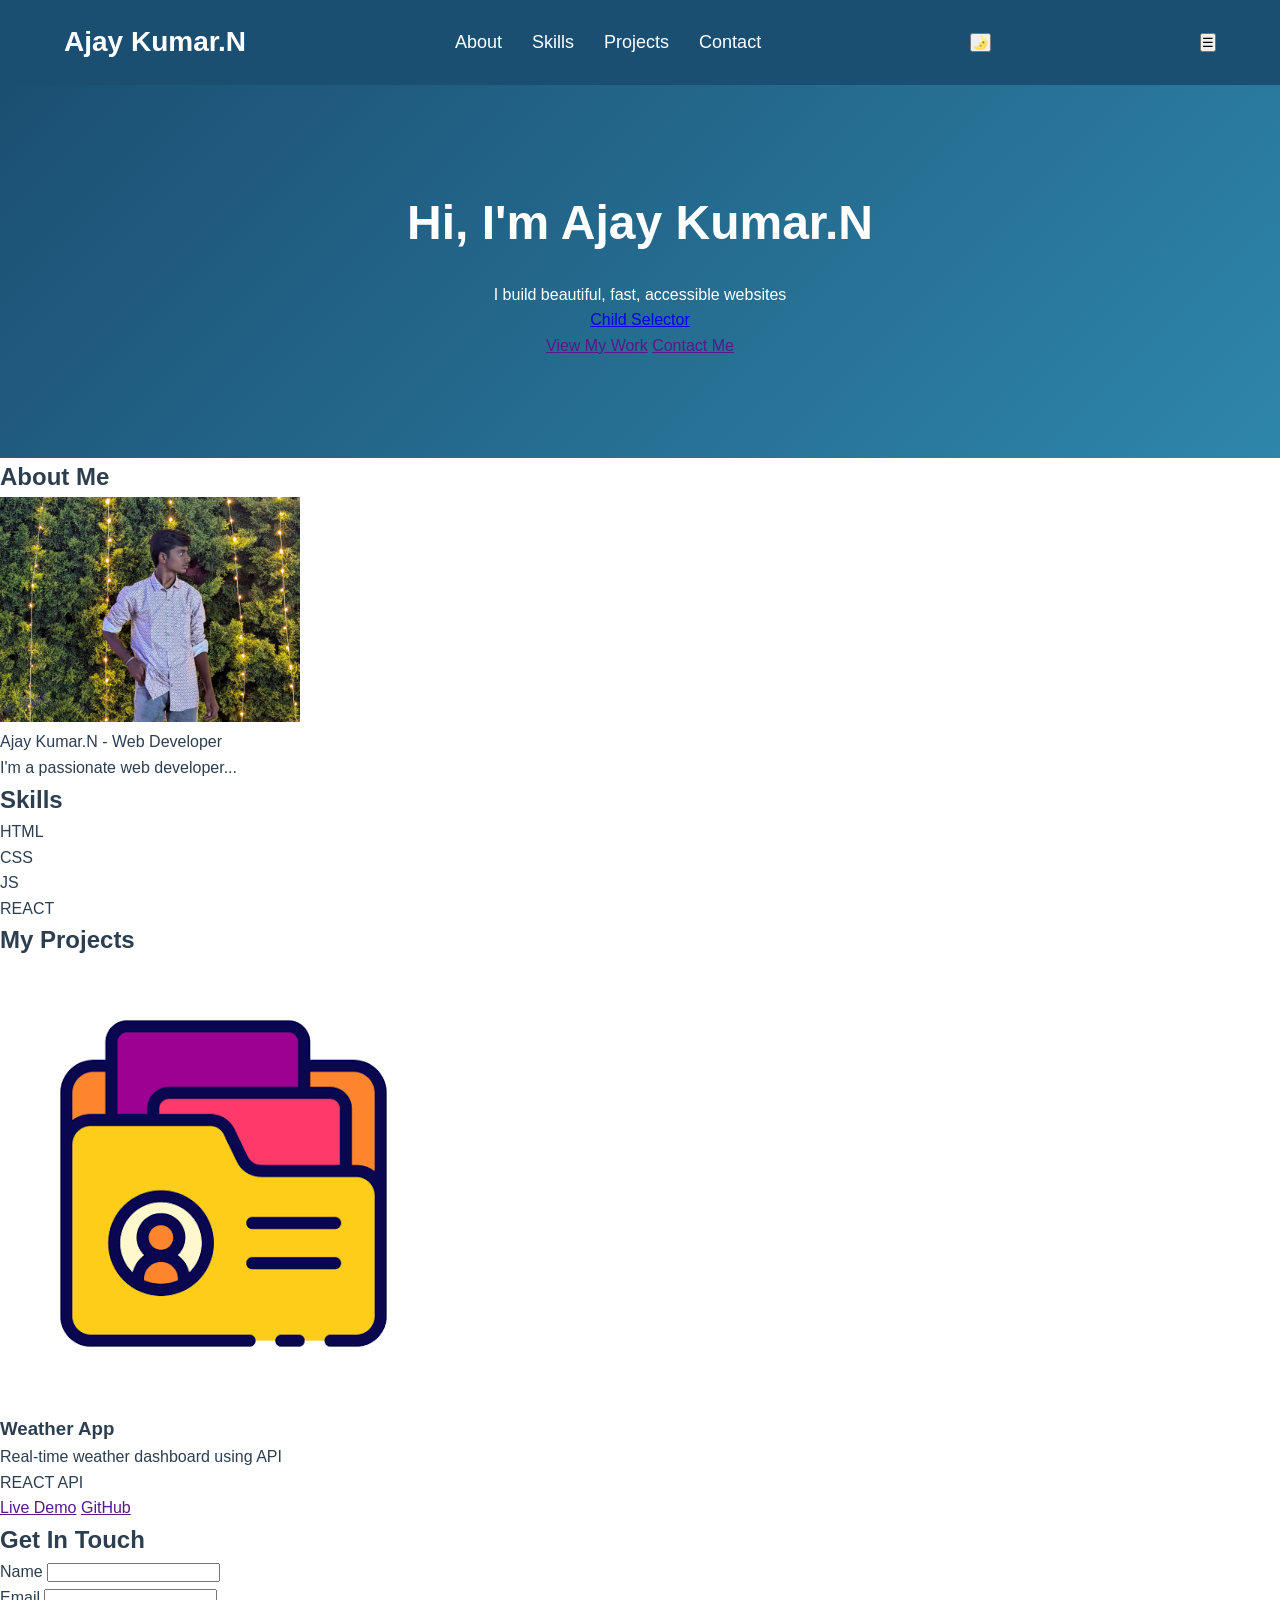
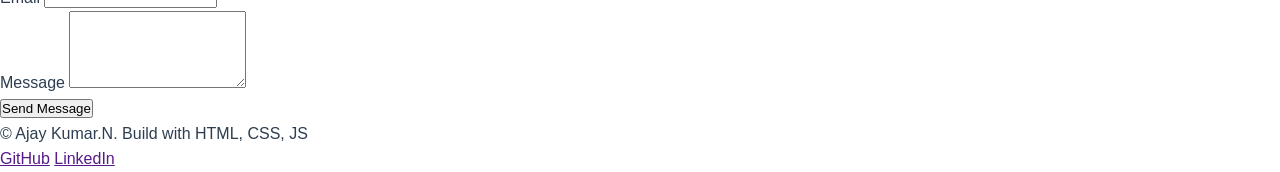
==== advanced.html @ 8cb919f3 "day_5_changes" ====
<!DOCTYPE html>
<html lang="en">
<head>
    <meta charset="UTF-8">
    <meta name="viewport" content="width=device-width, initial-scale=1.0">
    <!-- SEO Meta Tags -->
    <meta name="description" content="Full stack developer specializing in React, Node.js, and modern web technologies. Available for freelance projects and collaborations.">
    <meta name="keywords" content="Ajay Kumar.N, Portfolio, Web Developer, React, Node.js, JavaScript, HTML, CSS, Freelance Developer">
    <meta name="author" content="Ajay Kumar.N">
    <title>My portfolio </title>
    <link rel="icon" type="image/png" href="/photo/favicon.png" alt="Favicon">
    <link rel="stylesheet" href="styles.css">
    <!--open graph meta tags for social media sharing-->
    <meta property="og:title" content="My Portfolio | Ajay Kumar.N">
    <meta property="og:description" content="Full stack developer specializing in React, Node.js, and modern web technologies. Available for freelance projects and collaborations.">
    <meta property="og:image" content="images/profile.jpg">
    <meta property="og:url" content="[your portfolio URL]">
    <!-- Twitter Card Meta Tags -->
    <meta name="twitter:card" content="summary_large_image">
    <meta name="twitter:title" content="My Portfolio | Ajay Kumar.N">
    <meta name="twitter:description" content="Full stack developer specializing in React, Node.js, and modern web technologies. Available for freelance projects and collaborations.">
    <meta name="twitter:image" content="photo/profile.jpg">
</head>
<body>
    <!-- HEADER + NAVIGATION -->
     <header class="site-header">
        <nav class="navbar">
            <div class="logo">Ajay Kumar.N</div>
            <ul class="nav-links">
                <li><a href="">About</a></li>
                <li><a href="">Skills</a></li>
                <li><a href="">Projects</a></li>
                <li><a href="">Contact</a></li>
            </ul>
            <!-- FOR DARK MODE -->
             <button class="theme-toggle" title="Toggle Dark Mode" aria-label="Toggle Dark Mode">🌛</button>
 
             <!-- Mobile Menu -->
              <button class="menu-toggle" aria-label="Toggle Navigation" aria-expanded="false">
               ☰
              </button>
        </nav>
     </header>
 
     <!-- MAIN Content -->
      <main>
        <!-- HERO SECTION -->
         <section class="hero-section" id="hero">
            <h1 >Hi, <span class="highlight">I'm Ajay Kumar.N</span></h1>
            <p class="tagline">I build beautiful, fast, accessible websites</p>
            <a href="#">Child Selector</a>
            <div class="hero-buttons">
                <a href="" class="btn btn-primary">View My Work</a>
                <a href="" class="btn btn-secondary">Contact Me</a>
            </div>
         </section>
 
         <!-- ABOUT SECTION -->
          <section id="about" class="about-section">
            <h2>About Me</h2>
            <div class="about-content">
                <figure class="profile-figure">
                    <img src="/photo/profile.jpeg" alt="profile pic" width="300">
                    <figcaption>Ajay Kumar.N - Web Developer</figcaption>
                </figure>
                <div class="about-text">
                    <p>I'm a passionate web developer... </p>
                </div>
            </div>
           
          </section>
           
          <!-- SKILLS SECTION -->
          <section id="skills" class="skill-section">
            <h2>Skills</h2>
            <div class="skills-grid">
               <div class="skill-item" data-level="90">HTML</div>
               <div class="skill-item" data-level="80">CSS</div>
               <div class="skill-item" data-level="75">JS</div>
               <div class="skill-item" data-level="65">REACT</div>
            </div>
          </section>
 
          <!-- PROJECTS SECTION -->
           <section id="projects" class="projects-section">
            <h2>My Projects</h2>
            <div class="project-grid">
                <article class="project-card" data-category="web">
                    <img src="photo/favicon.png" alt="weather app ss">
                    <h3>Weather App</h3>
                    <p>Real-time weather dashboard using API</p>
                    <div class="project-tags">
                        <span class="tag">REACT</span>
                        <span class="tag">API</span>
                    </div>
                    <a href="" class="btn">Live Demo</a>
                    <a href="" class="btn">GitHub</a>
                </article>
            </div>
 
           </section>
           <!-- CONTACT SECTION -->
            <section id="contact" class="contact-section">
             <h2>Get In Touch</h2>
             <form id="contact-form" action="" method="POST">
                <div class="form-goup">
                    <label for="name">Name</label>
                    <input type="text" id="name" name="name" required>
                </div>
                <div class="form-group">
                    <label for="email">Email</label>
                    <input type="email" name="email" id="email" required>
                </div>
                <div class="form-group">
                    <label for="message">Message</label>
                    <textarea name="message" id="message" rows="5" required></textarea>
                </div>
                <button type="submit">Send Message</button>
             </form>
            </section>
            <!-- FOOTER -->
             <footer class="site-footer">
              <p> &copy; <span class="footer-year"></span> Ajay Kumar.N.
                Build with HTML, CSS, JS</p>
 
                <nav arial-label="Social links">
                    <a href="">GitHub</a>
                    <a href="">LinkedIn</a>
                </nav>
             </footer>
            <!-- JavaScript will go here from Day 8! -->
             <script src="script.js"></script>
      </main>
</body>
</html>
---- styles.css ----
/*styles.css -start styling for the portfolio website*/
/* === RESET & BASE === */
*{
    margin: 0;
    padding: 0;
    box-sizing: border-box;
}

/* CSS Custom Properties (variables) - DRY principle */
:root {
    --primary: #1B4F72;
    --accent: #F18F01;
    --text: #2C3E50;
    --light: #F4F6F8;
    --white: #FFFFFF;
    --font-main: 'Segoe UI', Tahoma, Geneva, Verdana, sans-serif;
}
body {
    font-family: var(--font-main);
    color: var(--text);
    background-color: var(--white);
    line-height: 1.6;
}
/* NAVIGATION */
.navbar {
    display: flex;
    justify-content: space-between;
    align-items: center;
    padding: 20px 5%;
    background-color: var(--primary);
    position: sticky;
    top: 0;
    z-index: 1000;
}
.logo {
    font-size: 28px;
    color: var(--white);
    font-weight: bold;
}
.nav-links {
    list-style: none;
    display: flex;
    gap: 30px;
}
.nav-links a {
    color: var(--white);
    text-decoration: none;
    font-size: 18px;
    transition: color 0.3s;
}
.nav-links a:hover {
    color: var(--accent);
}
/* HERO SECTION */
.hero-section {
    background: linear-gradient(135deg, var(--primary), #2E86AB);
    color: var(--white);
    text-align: center;
    padding: 100px 20px;
}
.hero-section h1 {
    font-size: 48px;
    margin-bottom: 20px;
}
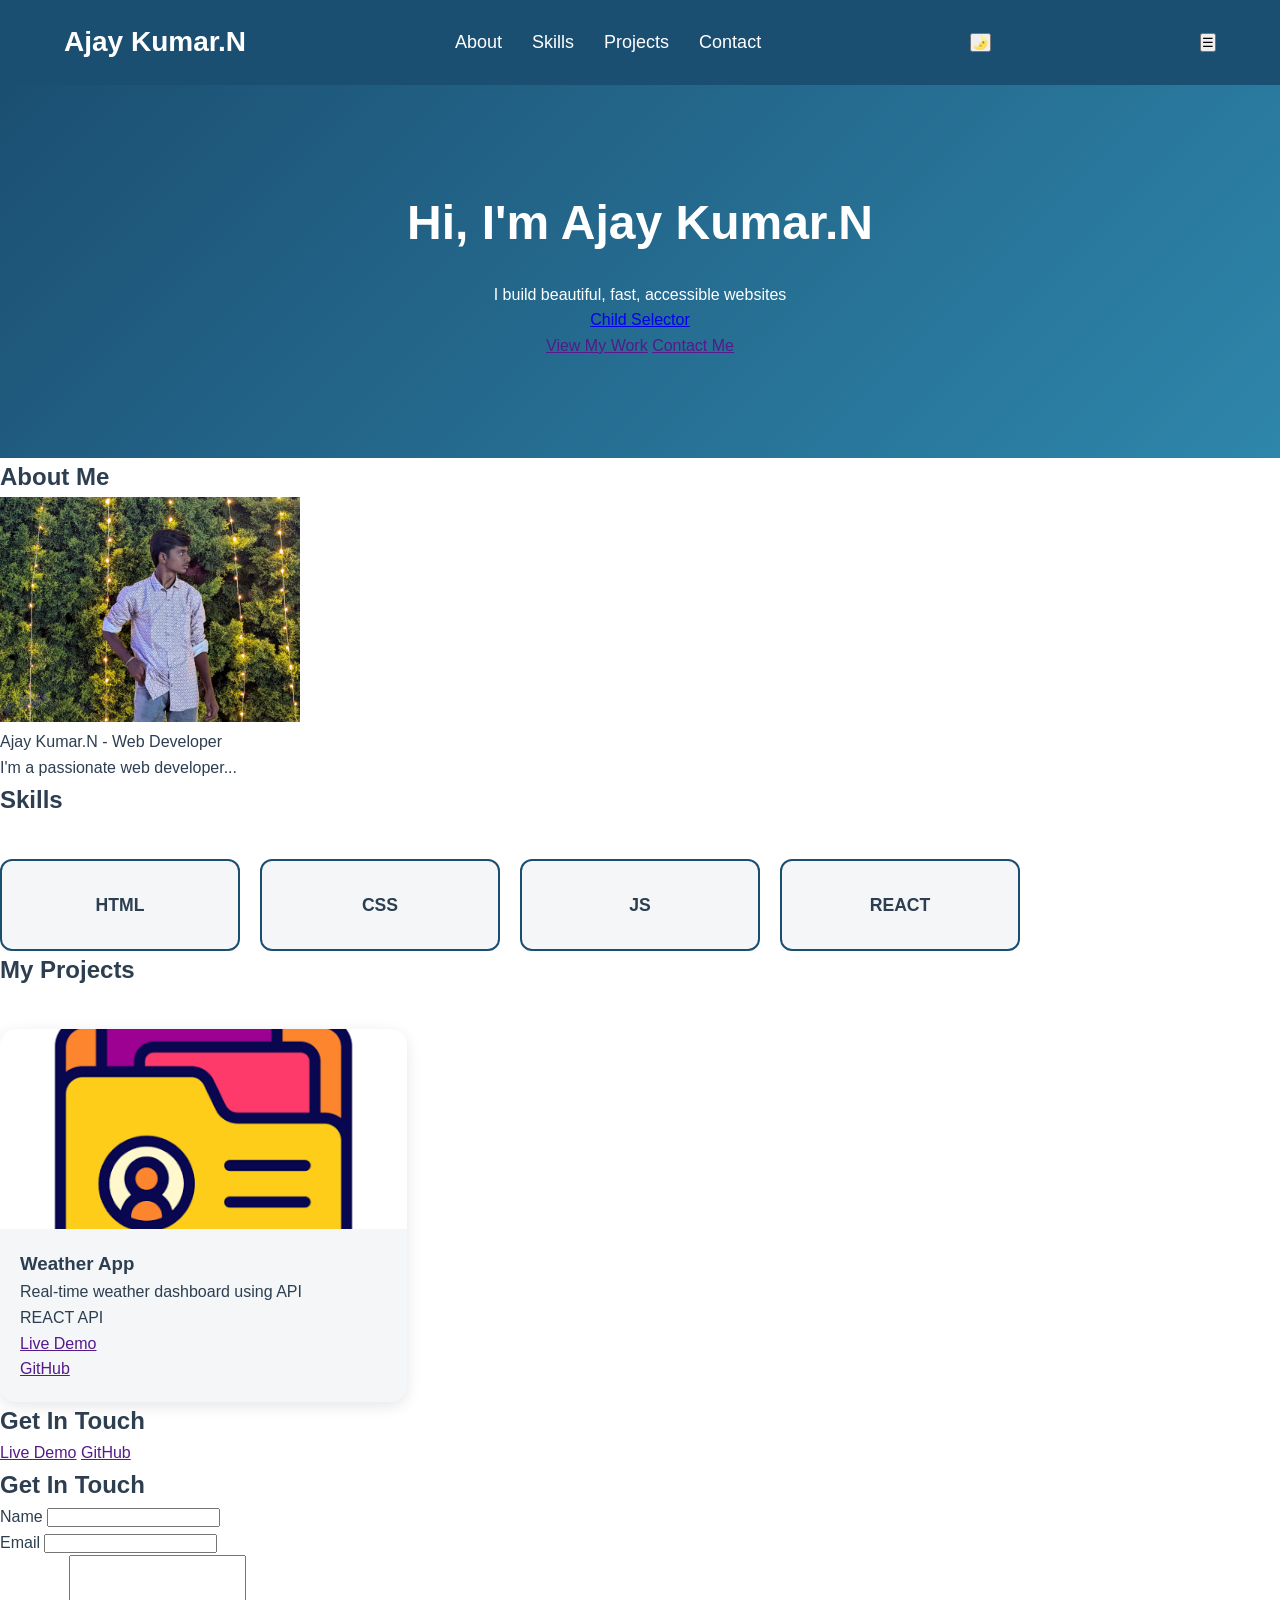
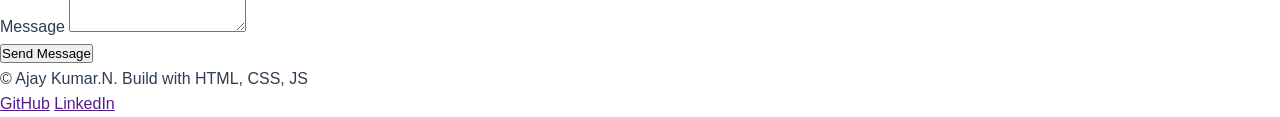
==== commit 60ab9c48: "day_6_CSS_flexbox_and Grid_changes" ====
--- a/advanced.html
+++ b/advanced.html
@@ -84,14 +84,26 @@
           <!-- PROJECTS SECTION -->
            <section id="projects" class="projects-section">
             <h2>My Projects</h2>
-            <div class="project-grid">
+            <div class="projects-grid">
                 <article class="project-card" data-category="web">
                     <img src="photo/favicon.png" alt="weather app ss">
-                    <h3>Weather App</h3>
-                    <p>Real-time weather dashboard using API</p>
-                    <div class="project-tags">
-                        <span class="tag">REACT</span>
-                        <span class="tag">API</span>
+                    <div class="project-card-body">
+                        <h3>Weather App</h3>
+                        <p>Real-time weather dashboard using API</p>
+                        <div class="project-tags">
+                            <span class="tag">REACT</span>
+                            <span class="tag">API</span>
+                        </div>
+                        <a href="" class="btn">Live Demo</a>
+                        <a href="" class="btn">GitHub</a>
+                    </div>
+                </article>
+            </div>
+ 
+           </section>
+           <!-- CONTACT SECTION -->
+            <section id="contact" class="contact-section">
+             <h2>Get In Touch</h2>
                     </div>
                     <a href="" class="btn">Live Demo</a>
                     <a href="" class="btn">GitHub</a>
--- a/styles.css
+++ b/styles.css
@@ -62,3 +62,55 @@
     font-size: 48px;
     margin-bottom: 20px;
 }
+/* SKILLS SECTION */
+.skills-grid{
+    display:grid;
+    grid-template-columns: repeat(auto-fill,minmax(200px,1fr));
+    gap: 20px;
+    margin-top: 40px;
+}
+.skill-item{
+    background: var(--light);
+    border: 2px solid var(--primary);
+    border-radius: 12px;
+    padding: 30px 20px;
+    text-align: center;
+    font-weight: bold;
+    font-size: 1.1rem;
+    transition: transform 0.3s, box-shadow 0.3s;
+}
+.skill-item:hover{
+    transform: translateY(-5px);
+    box-shadow: 0 10px 30px rgba(0,0,0,0.15);
+}
+/* PROJECTS SECTION */
+.projects-grid{
+    display:grid;
+    grid-template-columns: repeat(auto-fill,minmax(300px,1fr));
+    gap: 30px;
+    margin-top: 40px;
+}
+.project-card{
+    background: var(--light);
+    border-radius: 16px;
+    overflow: hidden;
+    box-shadow: 0 4px 15px rgba(0,0,0,0.1);
+    transition: transform 0.3s, box-shadow 0.3s;
+    display: flex;
+    flex-direction: column;
+}
+.project-card:hover{
+    transform: translateY(-8px);
+    box-shadow: 0 15px 40px rgba(0,0,0,0.2);
+}
+.project-card img{
+    width: 100%;
+    height:200px;
+    object-fit: cover;
+}
+.project-card-body{
+  padding: 20px;
+  flex: 1;
+  display: flex;
+  flex-direction: column;
+}
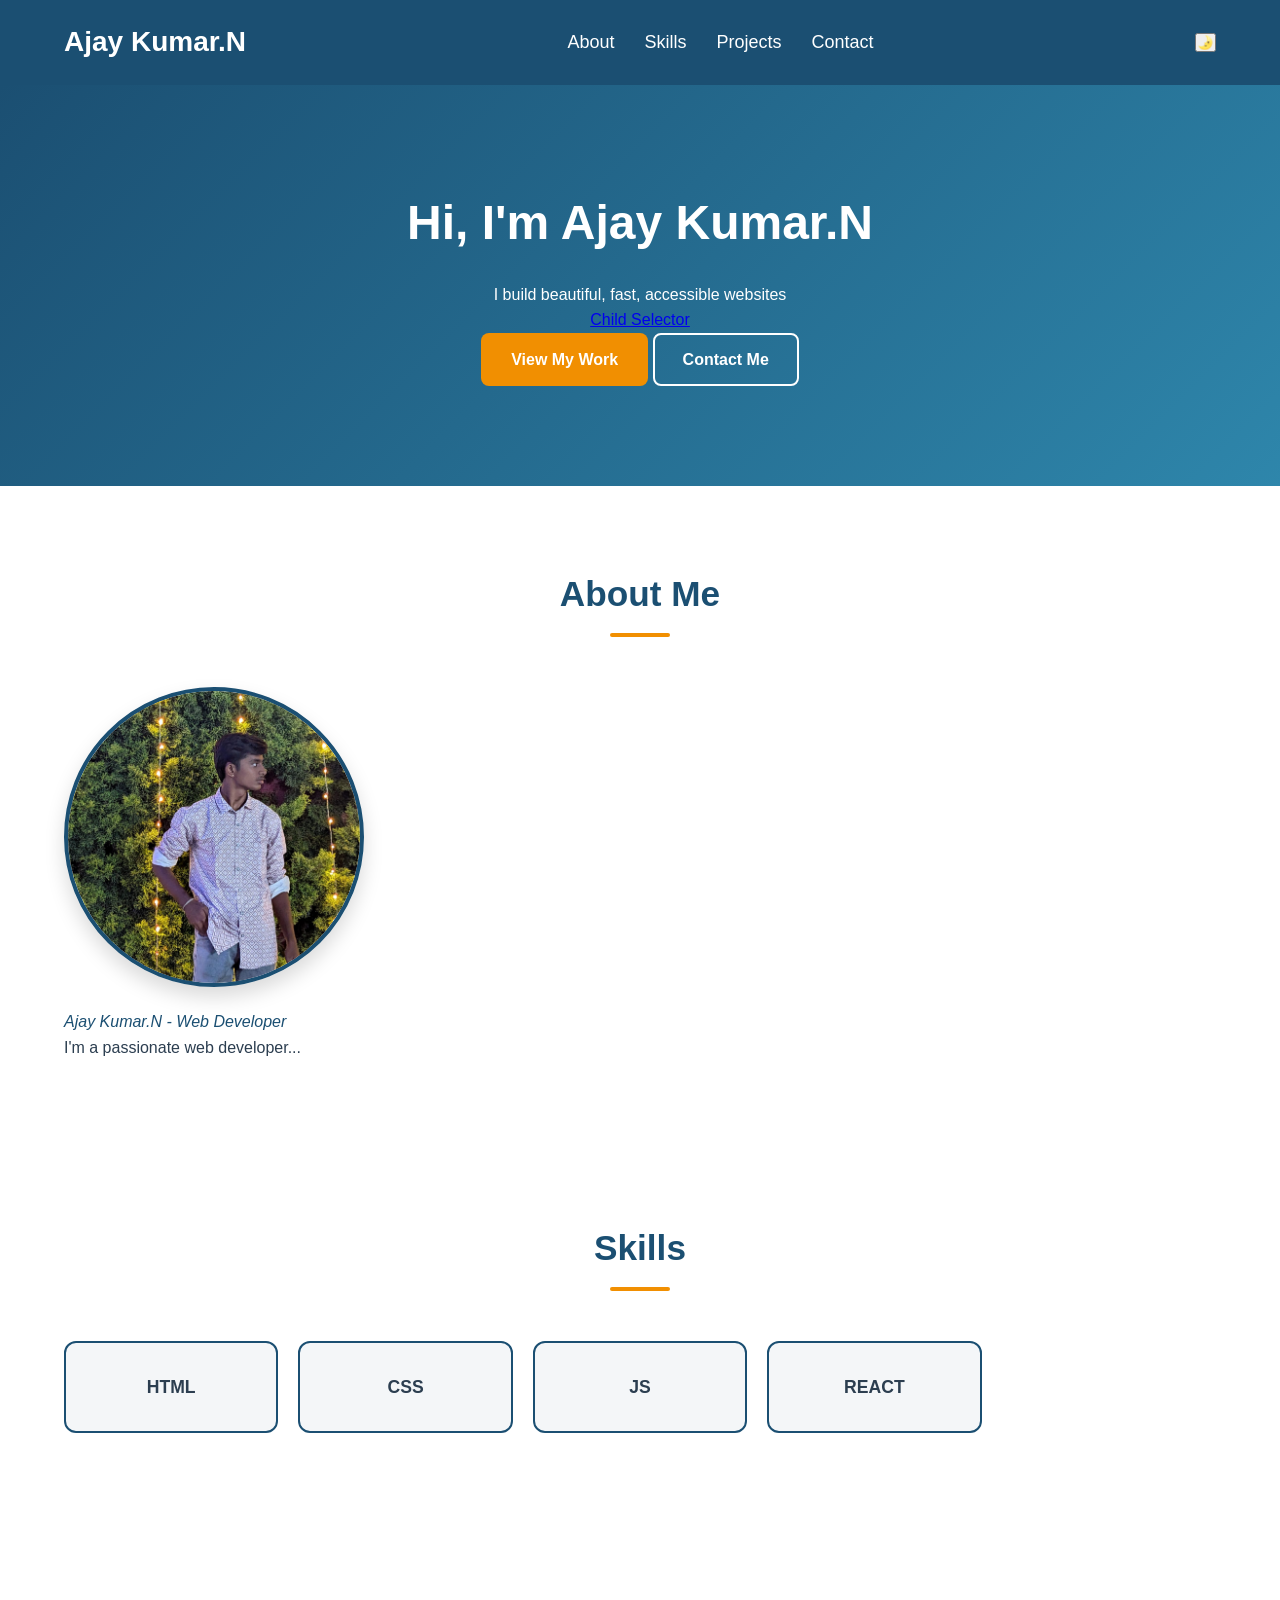
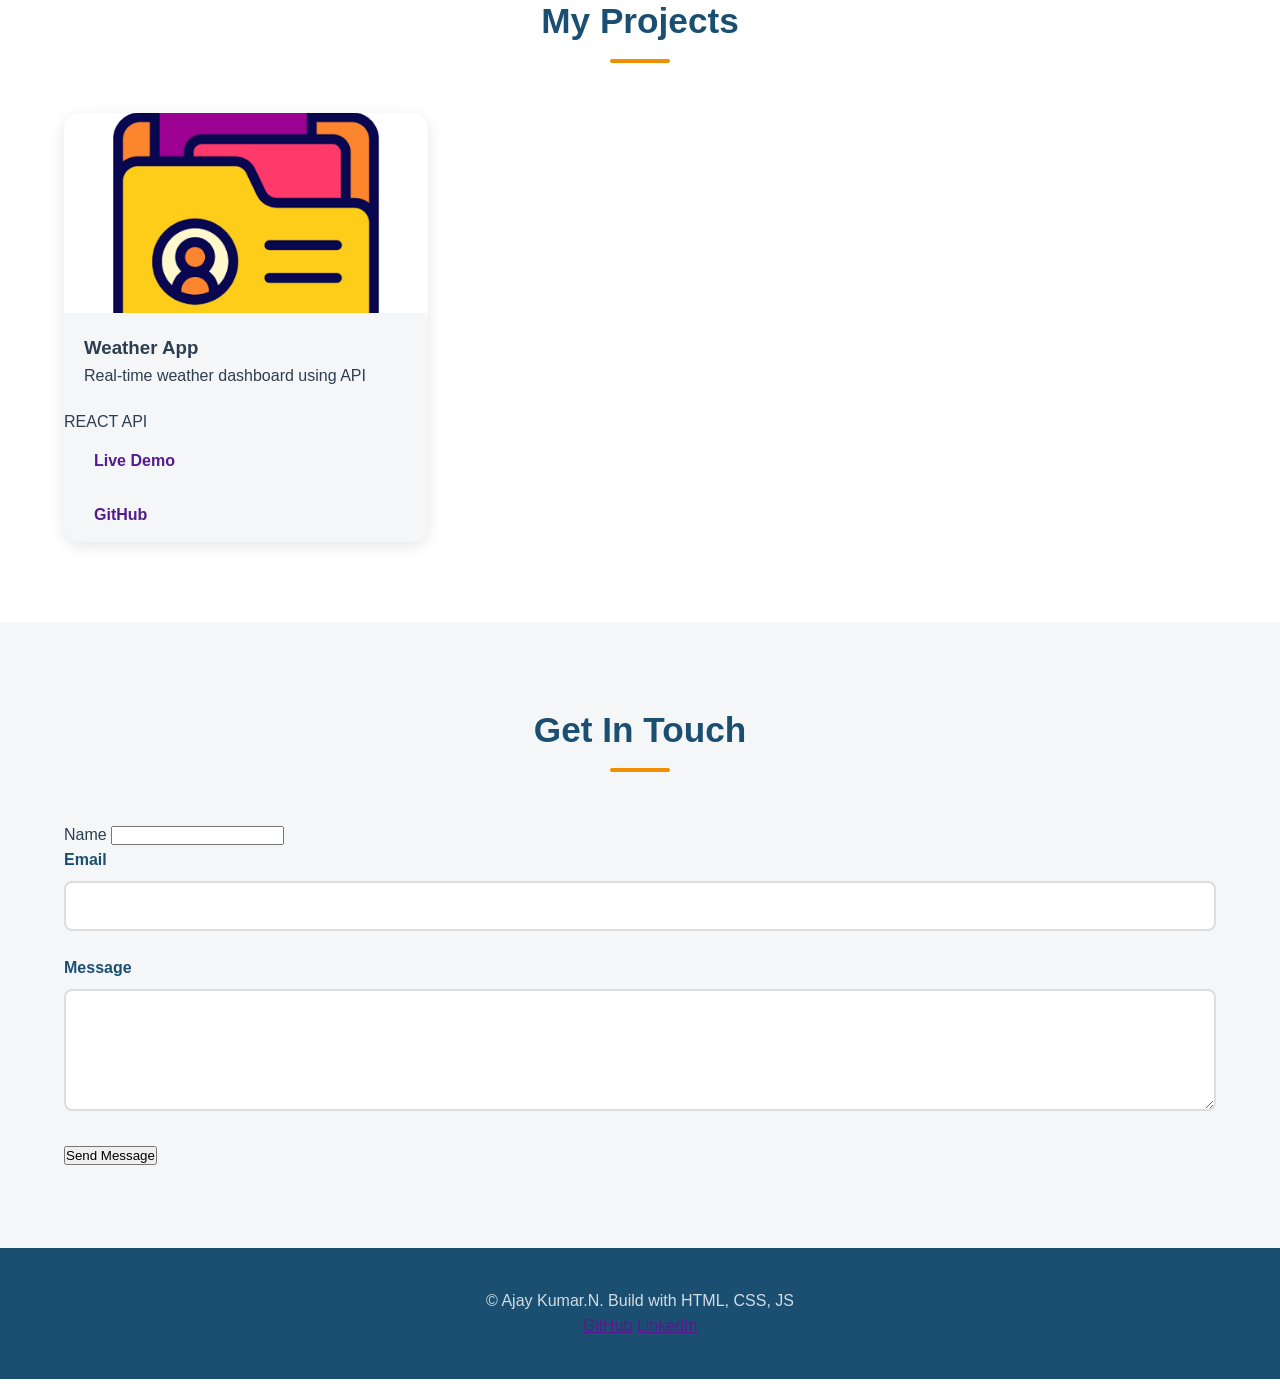
==== commit e1bc7129: "day_7_final_CSS_changes" ====
--- a/advanced.html
+++ b/advanced.html
@@ -56,11 +56,11 @@
          </section>
  
          <!-- ABOUT SECTION -->
-          <section id="about" class="about-section">
+          <section id="about">
             <h2>About Me</h2>
             <div class="about-content">
                 <figure class="profile-figure">
-                    <img src="/photo/profile.jpeg" alt="profile pic" width="300">
+                    <img src="/photo/profile.jpeg" alt="profile pic" width="300" >
                     <figcaption>Ajay Kumar.N - Web Developer</figcaption>
                 </figure>
                 <div class="about-text">
@@ -90,27 +90,16 @@
                     <div class="project-card-body">
                         <h3>Weather App</h3>
                         <p>Real-time weather dashboard using API</p>
-                        <div class="project-tags">
-                            <span class="tag">REACT</span>
-                            <span class="tag">API</span>
-                        </div>
-                        <a href="" class="btn">Live Demo</a>
-                        <a href="" class="btn">GitHub</a>
-                    </div>
-                </article>
-            </div>
- 
-           </section>
-           <!-- CONTACT SECTION -->
-            <section id="contact" class="contact-section">
-             <h2>Get In Touch</h2>
-                    </div>
+                    </div>  
+                    <div class="project-tags">
+                        <span class="tag">REACT</span>
+                        <span class="tag">API</span>
+                     </div>
                     <a href="" class="btn">Live Demo</a>
                     <a href="" class="btn">GitHub</a>
                 </article>
             </div>
- 
-           </section>
+            </section>
            <!-- CONTACT SECTION -->
             <section id="contact" class="contact-section">
              <h2>Get In Touch</h2>
--- a/styles.css
+++ b/styles.css
@@ -113,4 +113,186 @@
   flex: 1;
   display: flex;
   flex-direction: column;
+}
+.btn{
+    display: inline-block;
+    padding: 12px 28px;
+    border-radius: 8px;
+    text-decoration: none;
+    font-weight: 600;
+    font-size: 1rem;
+    cursor: pointer;
+    border: 2px solid transparent;
+    transition: all 0.3s ease;
+}
+.btn-primary{
+    background: var(--accent);
+    color: var(--white);
+}
+.btn-primary:hover{
+    background: transparent;
+    color: var(--accent);
+    border-color: var(--accent);
+}
+.btn-secondary{
+    background: transparent;
+    color: var(--white);
+    border-color: var(--white);
+}
+.btn-secondary:hover{
+    background: var(--white);
+    color: var(--primary);
+}
+/* === ABOUT SECTION === */
+.about-content{
+    /*display: flex;*/
+    align-items: center;
+    justify-content: space-around;
+    gap: 50px;
+    max-width: 1000px;
+    /*margin: 0px auto;*/
+}
+/*.profile-figure{
+    flex: 1;
+    text-align: center;
+}*/
+/* Make the profile image circular */
+.profile-figure img{
+    width: 100%;
+    max-width: 300px;
+    aspect-ratio: 1/1;
+    object-fit: cover;
+    border-radius: 50%;
+    border: 4px solid var(--primary);
+    box-shadow: 0 10px 20px rgba(0,0,0,0.15);
+    transition: transform 0.3s, ease;
+}
+.profile-figure img:hover{
+    transform: scale(1.05);
+}
+.profile-figure figcaption{
+    margin-top: 15px;
+    font-weight: 500;
+    font-style: italic;
+    color: var(--primary);
+}
+about-text{
+    flex: 2;
+    font-size: 1.1rem;
+    line-height: 1.8;
+}
+
+/* === SECTION STYLING === */
+section{
+    padding: 80px 5%;
+}
+section h2{
+    text-align: center;
+    font-size: 2.2rem;
+    margin-bottom: 50px;
+    color: var(--primary);
+}
+section h2::after{
+    content: '';
+    display: block;
+    width: 60px;
+    height: 4px;
+    background: var(--accent);
+    margin: 10px auto 0;
+    border-radius: 2px;
+}
+
+/* === ANIMATIONS === */
+@keyframes fadeInup {
+    from { opacity: 0; transform: translateY(30px); }
+    to { opacity: 1; transform: translateY(0); }
+}
+.hero-section h1{
+    animation: fadeInup 0.8s ease 0.2s both;
+}
+.tagline{
+    animation: fadeInup 0.8s ease 0.4s both;
+}
+.hero-buttons{
+    animation: fadeInup 0.8s ease 0.6s both;
+}
+
+/* === CONTACT SECTION === */
+.contact-section{
+    background: var(--light);
+}
+
+.form-group{
+    margin-bottom: 24px;
+}
+
+.form-group label{
+    display: block;
+    margin-bottom: 8px;
+    font-weight: 600;
+    color: var(--primary);
+}
+
+.form-group input,
+.form-group textarea,.form-select{
+    width: 100%;
+    padding: 14px 16px;
+    border-radius: 8px;
+    border: 2px solid #DDD;
+    font-size: 1rem;
+    transition: border-color 0.3s;
+}
+.form-group input:focus,
+.form-group textarea:focus,.form-select:focus{
+    border-color: var(--primary);
+    outline: none;
+    box-shadow: 0 0 0 3px rgba(27,79,114,0.2);
+}
+
+/* === FOOTER === */
+.site-footer{
+    background: var(--primary);
+    color: rgba(255,255,255,0.8);
+    text-align: center;
+    padding: 40px 5%;
+}
+
+/* === RESPONSIVE DESIGN === */
+@media (max-width: 768px){
+    .nav-links{ display: none; }
+    .menu-toggle { display: block; }
+    .hero-section h1{ font-size: 2rem; }
+    .projects-grid{ grid-template-columns: 1fr; }
+}
+
+/* CSS ADDED FOR MENU TOGGLE */
+/* === MOBILE NAVIGATION === */
+.menu-toggle {
+    display: none;
+    background: none;
+    border: none;
+    font-size: 30px;
+    color: #fff;
+    cursor: pointer;
+}
+@media (max-width:768px){
+    .menu-toggle{
+        display:block;
+    }
+    .nav-links{
+        display:none;
+        position:absolute;
+        top:70px;
+        left:0;
+        width:100%;
+        background:#1B4F72;
+        flex-direction:column;
+        text-align:center;
+        padding:20px 0;
+        gap:20px;
+    }
+.nav-links.open{
+        display:flex;
+ 
+    }
 }
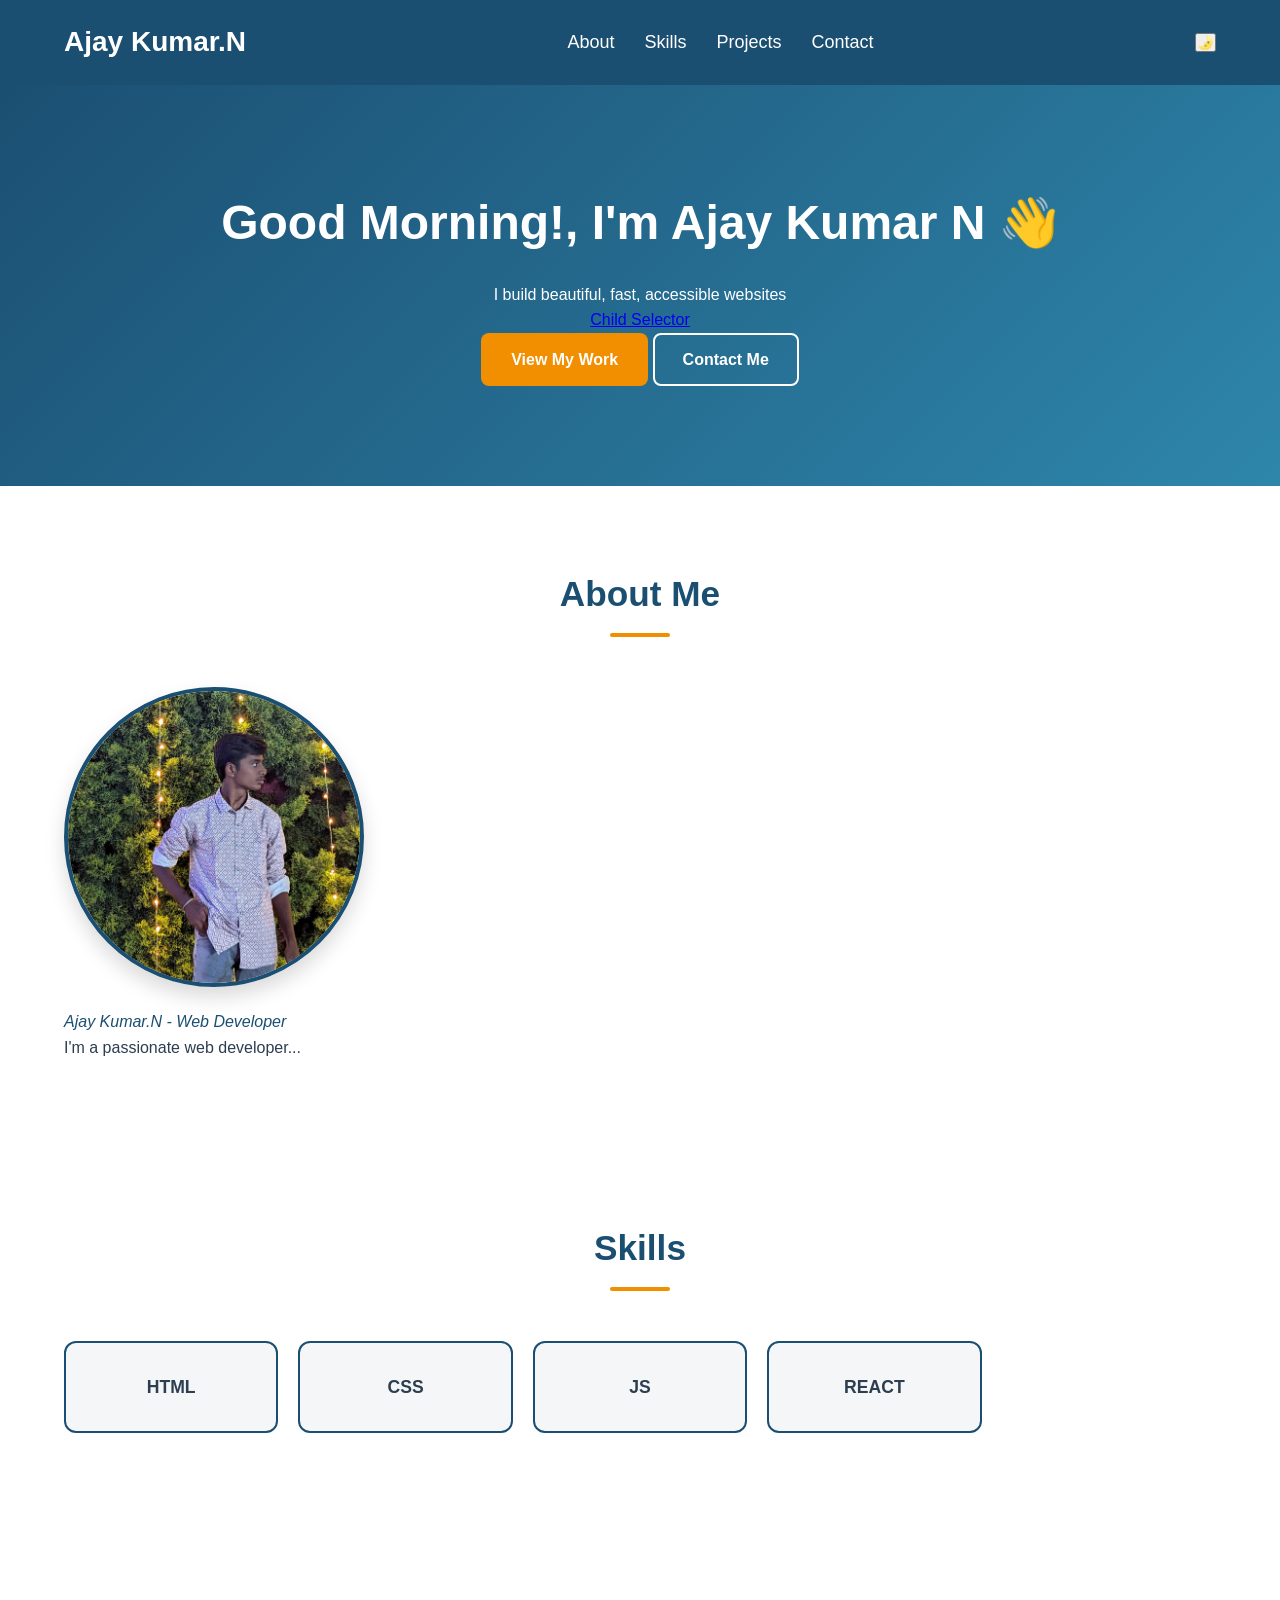
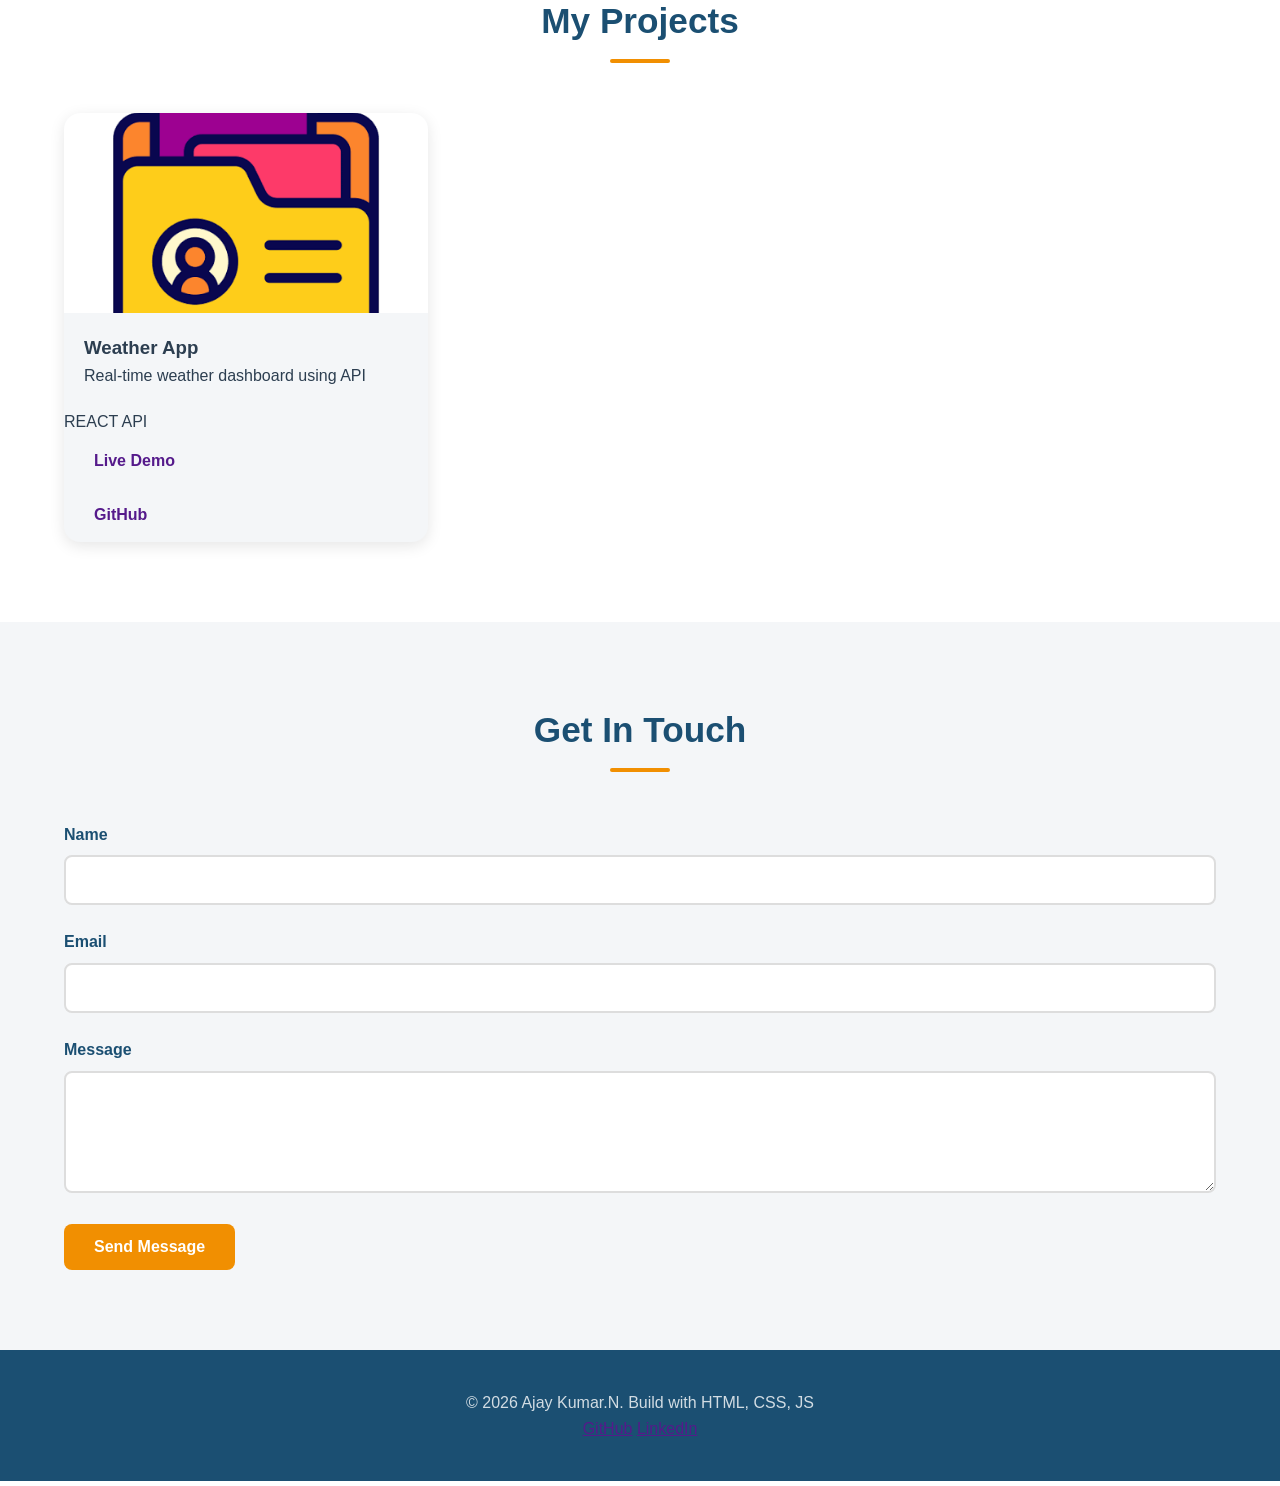
==== commit b35e4348: "Day_8_changes_Java_script" ====
--- a/advanced.html
+++ b/advanced.html
@@ -104,7 +104,7 @@
             <section id="contact" class="contact-section">
              <h2>Get In Touch</h2>
              <form id="contact-form" action="" method="POST">
-                <div class="form-goup">
+                <div class="form-group">
                     <label for="name">Name</label>
                     <input type="text" id="name" name="name" required>
                 </div>
@@ -116,21 +116,21 @@
                     <label for="message">Message</label>
                     <textarea name="message" id="message" rows="5" required></textarea>
                 </div>
-                <button type="submit">Send Message</button>
+                <button type="submit" class="btn btn-primary">Send Message</button>
              </form>
             </section>
             <!-- FOOTER -->
              <footer class="site-footer">
-              <p> &copy; <span class="footer-year"></span> Ajay Kumar.N.
+              <p> &copy; <span class="footer-year">2024</span> Ajay Kumar.N.
                 Build with HTML, CSS, JS</p>
  
-                <nav arial-label="Social links">
+                <nav aria-label="Social links">
                     <a href="">GitHub</a>
                     <a href="">LinkedIn</a>
                 </nav>
              </footer>
             <!-- JavaScript will go here from Day 8! -->
-             <script src="script.js"></script>
+            <script src="script.js"></script>
       </main>
 </body>
 </html>
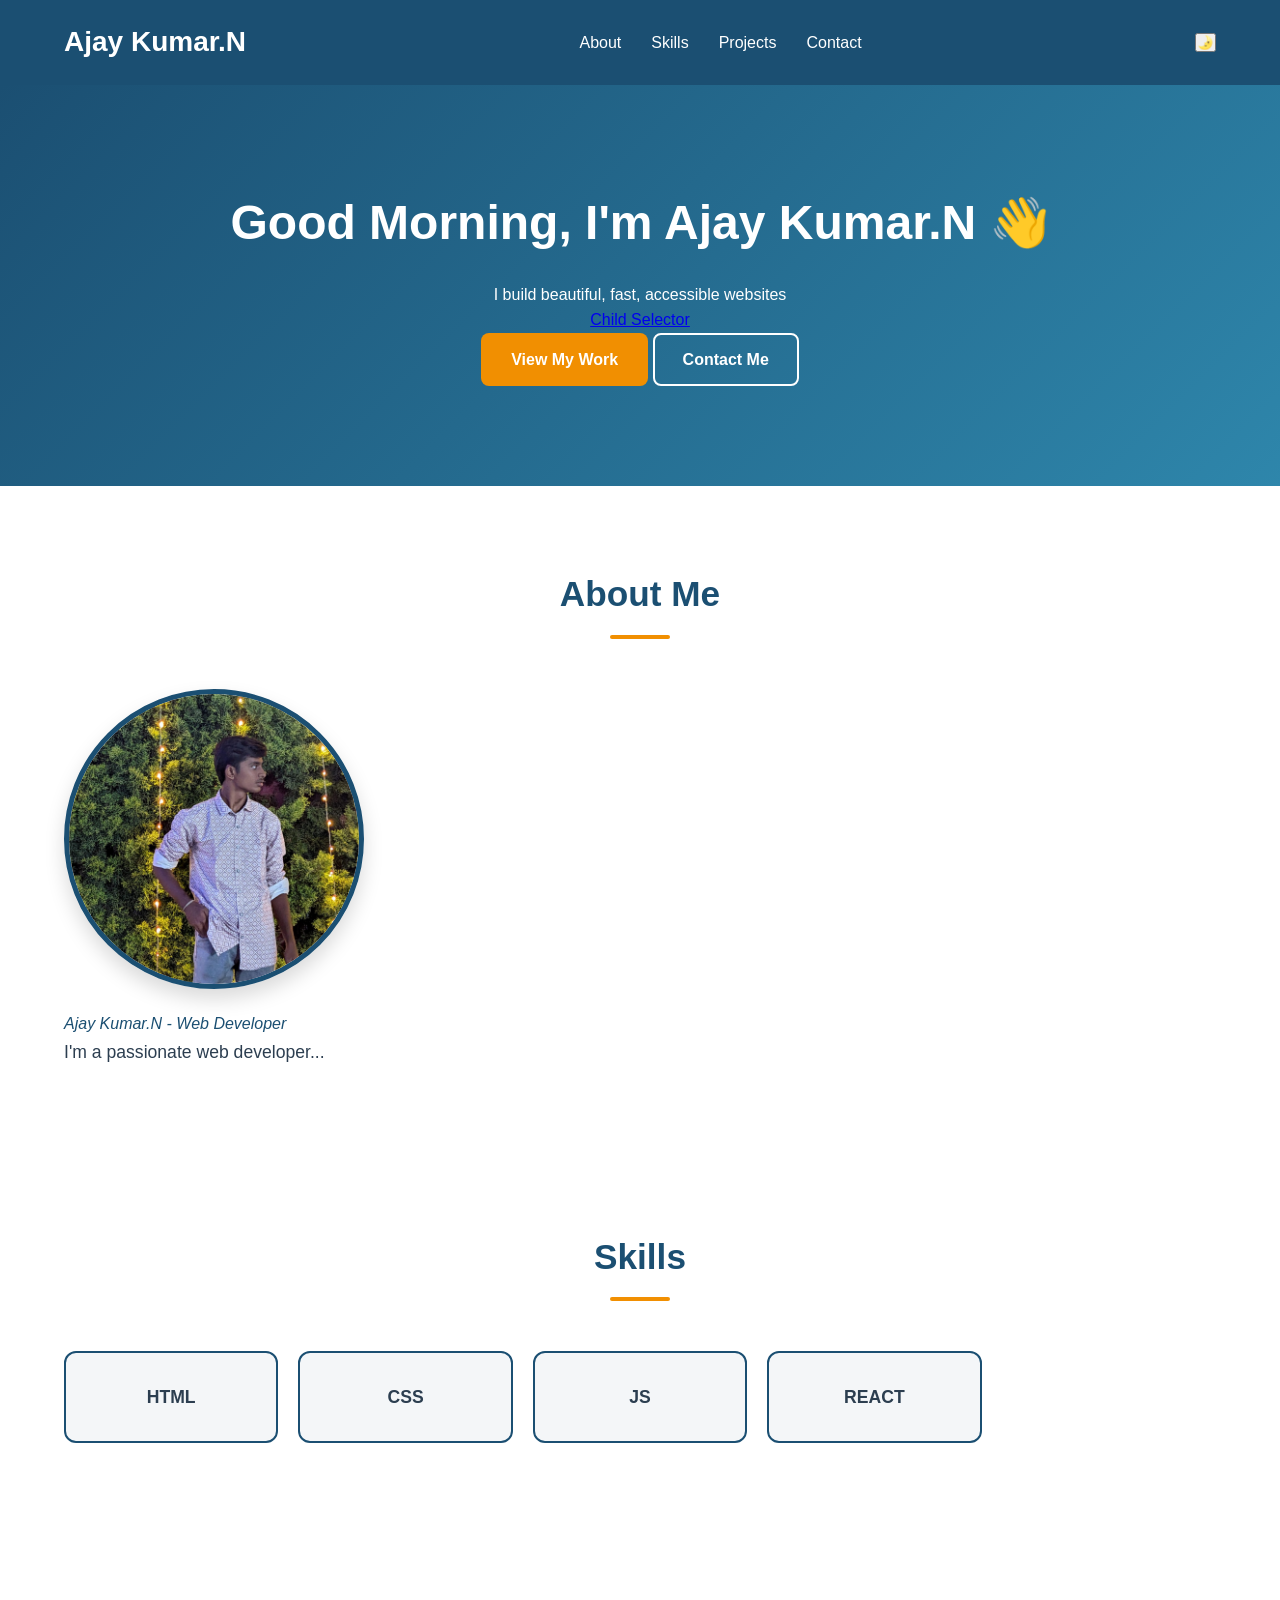
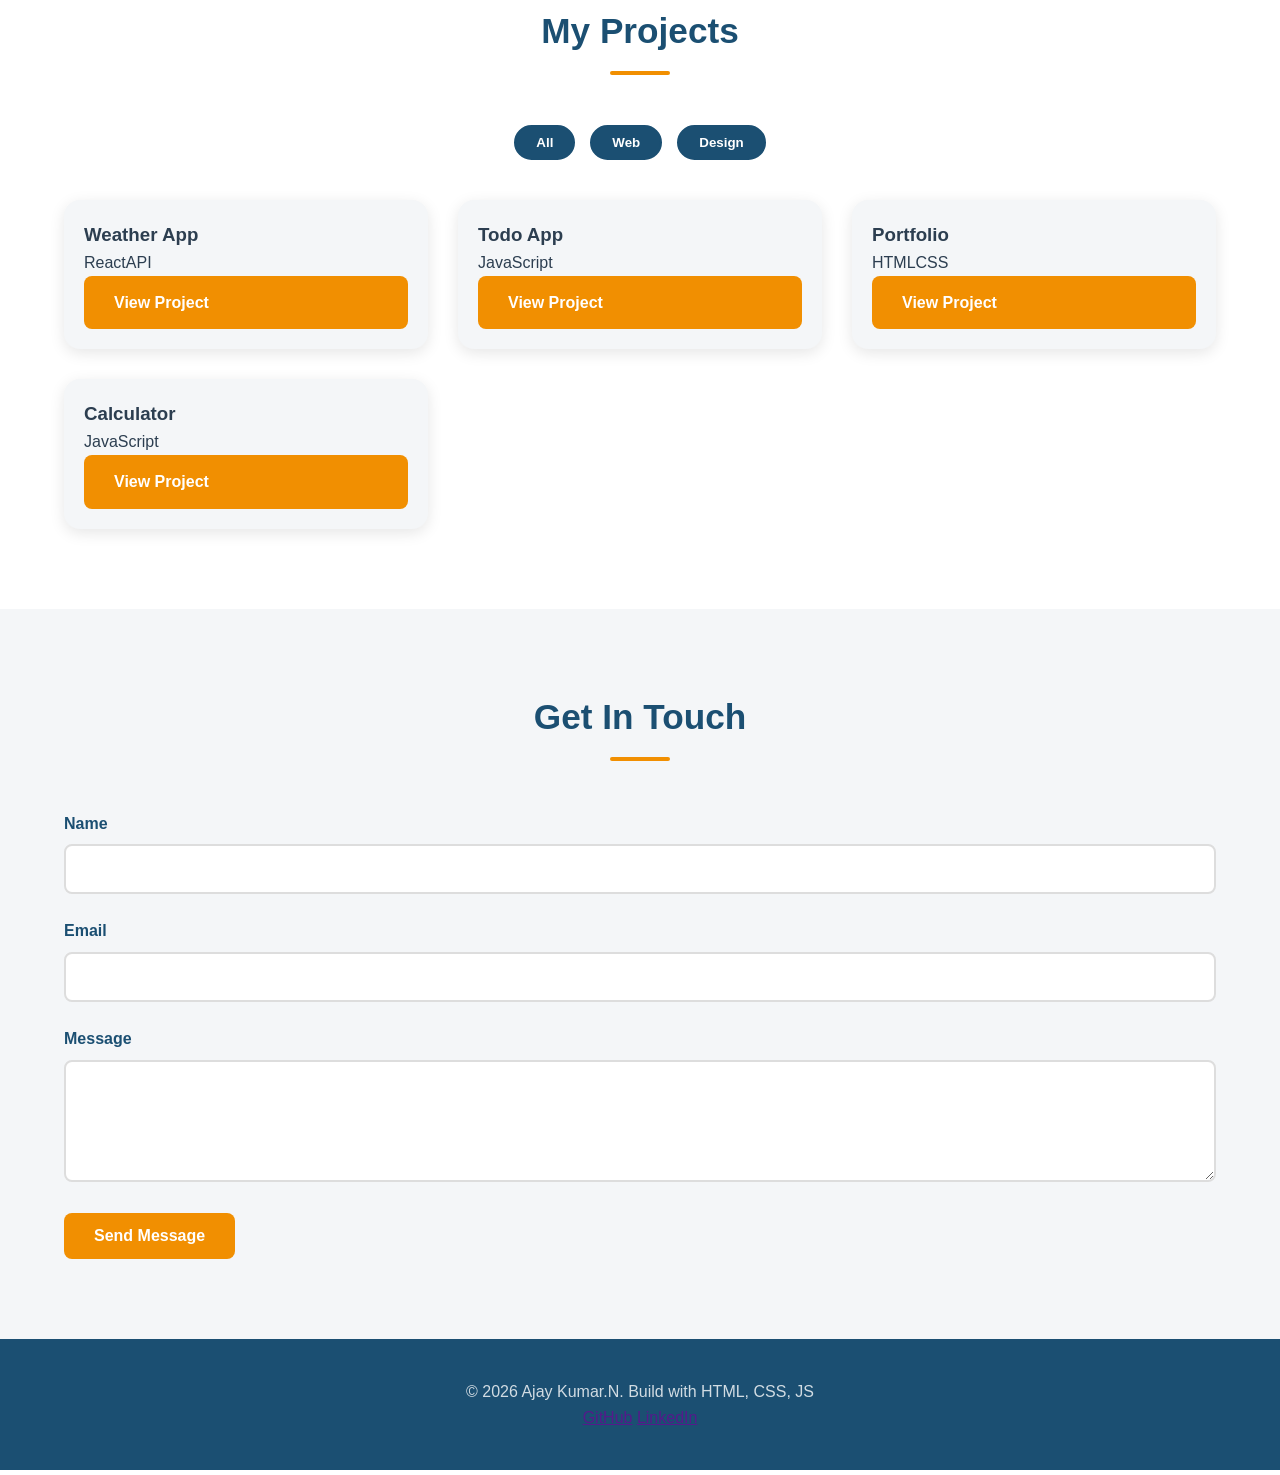
==== commit 4f746ae4: "day_10_changes" ====
--- a/advanced.html
+++ b/advanced.html
@@ -27,10 +27,10 @@
         <nav class="navbar">
             <div class="logo">Ajay Kumar.N</div>
             <ul class="nav-links">
-                <li><a href="">About</a></li>
-                <li><a href="">Skills</a></li>
-                <li><a href="">Projects</a></li>
-                <li><a href="">Contact</a></li>
+                <li><a href="#about">About</a></li>
+                <li><a href="#skills">Skills</a></li>
+                <li><a href="#projects">Projects</a></li>
+                <li><a href="#contact">Contact</a></li>
             </ul>
             <!-- FOR DARK MODE -->
              <button class="theme-toggle" title="Toggle Dark Mode" aria-label="Toggle Dark Mode">🌛</button>
@@ -84,6 +84,12 @@
           <!-- PROJECTS SECTION -->
            <section id="projects" class="projects-section">
             <h2>My Projects</h2>
+            <div class= "project-filters">
+                <!--The data-filter attribute is what our JS will read-->
+                <button class="filter-btn active" data-filter="all">All</button>
+                <button class="filter-btn active" data-filter="web">Web</button>
+                <button class="filter-btn active" data-filter="design">Design</button>
+            </div>
             <div class="projects-grid">
                 <article class="project-card" data-category="web">
                     <img src="photo/favicon.png" alt="weather app ss">
--- a/styles.css
+++ b/styles.css
@@ -1,12 +1,22 @@
-/*styles.css -start styling for the portfolio website*/
+/* styles.css - Start styling your potfolio website here */
 /* === RESET & BASE === */
 *{
     margin: 0;
     padding: 0;
     box-sizing: border-box;
 }
-
-/* CSS Custom Properties (variables) - DRY principle */
+html{
+    scroll-behavior: smooth;
+    scroll-padding-top: 80px;
+}
+.site-header{
+    position: sticky;
+    top: 0;
+    z-index: 1000;
+    background: var(--primary);
+    transition: background 0.3s ease, box-shadow 0.3s ease; /*Day 9*/
+}
+/* CSS Custom Properties (variables) - DRY Principle */
 :root {
     --primary: #1B4F72;
     --accent: #F18F01;
@@ -14,28 +24,45 @@
     --light: #F4F6F8;
     --white: #FFFFFF;
     --font-main: 'Segoe UI', Tahoma, Geneva, Verdana, sans-serif;
+ 
 }
 body {
     font-family: var(--font-main);
     color: var(--text);
+    line-height: 1.6;
     background-color: var(--white);
-    line-height: 1.6;
-}
+}
+/* section {
+    padding: 80px 5%;
+} */
+/* section h2 {
+    text-align: center;
+    font-size: 2.2rem;
+    margin-bottom: 50px;
+    color: var(--primary);
+}
+section h2::after {
+    content: '';
+    display: block;
+    width: 60px;
+    height: 4px;
+    background: var(--accent);
+    margin: 12px auto 0;
+    border-radius: 2px;
+} */
 /* NAVIGATION */
+ 
 .navbar {
     display: flex;
     justify-content: space-between;
     align-items: center;
     padding: 20px 5%;
-    background-color: var(--primary);
-    position: sticky;
-    top: 0;
-    z-index: 1000;
-}
-.logo {
+   
+}
+.logo{
     font-size: 28px;
-    color: var(--white);
     font-weight: bold;
+    color: var(--white);
 }
 .nav-links {
     list-style: none;
@@ -45,22 +72,30 @@
 .nav-links a {
     color: var(--white);
     text-decoration: none;
-    font-size: 18px;
+    font-weight: 500;
     transition: color 0.3s;
 }
 .nav-links a:hover {
     color: var(--accent);
-}
+ 
+}
+.nav-links a.active{
+    color: var(--accent);
+    font-weight: bold;
+    border-bottom: 2px solid var(--accent);
+}
+ 
 /* HERO SECTION */
 .hero-section {
+    text-align: center;
     background: linear-gradient(135deg, var(--primary), #2E86AB);
     color: var(--white);
-    text-align: center;
-    padding: 100px 20px;
+    padding: 100px 5%;
 }
 .hero-section h1 {
-    font-size: 48px;
+    font-size: 3rem;
     margin-bottom: 20px;
+ 
 }
 /* SKILLS SECTION */
 .skills-grid{
@@ -143,46 +178,70 @@
     background: var(--white);
     color: var(--primary);
 }
+.project-filters{
+    display: flex;
+    justify-content: center;
+    gap: 15px;
+    margin-bottom: 30px;
+}
+.filter-btn{
+    padding: 8px 20px;
+    background: transparent;
+    border: 2px solid var(--primary);
+    color: var(--primary);
+    border-radius: 25px;
+    cursor: pointer;
+    font-weight: 600;
+    transition: all 0.3s ease;
+}
+.filter-btn:hover,
+.filter-btn.active{
+    background: var(--primary);
+    color: var(--white);
+ 
+}
+
 /* === ABOUT SECTION === */
 .about-content{
-    /*display: flex;*/
+    /* display: flex; */
     align-items: center;
-    justify-content: space-around;
-    gap: 50px;
+    justify-content: center;
+    gap:50px;
     max-width: 1000px;
-    /*margin: 0px auto;*/
-}
-/*.profile-figure{
+    /*margin: 0 auto;*/
+}
+/* .profile-figure{
     flex: 1;
     text-align: center;
-}*/
-/* Make the profile image circular */
+} */
+/* Make the profile picture look professional */
 .profile-figure img{
     width: 100%;
     max-width: 300px;
-    aspect-ratio: 1/1;
-    object-fit: cover;
-    border-radius: 50%;
-    border: 4px solid var(--primary);
+    aspect-ratio: 1/1; /* Maintain square aspect ratio */
+    object-fit: cover; /* Ensure the image covers the area without distortion */
+    border-radius: 50%; /* Circular profile picture */
+    border: 5px solid var(--primary);
     box-shadow: 0 10px 20px rgba(0,0,0,0.15);
-    transition: transform 0.3s, ease;
+    transition: transform 0.3s ease;
 }
 .profile-figure img:hover{
-    transform: scale(1.05);
+    transform: scale(1.05); /* Slight zoom effect on hover */
 }
 .profile-figure figcaption{
     margin-top: 15px;
+    font-style: italic;
     font-weight: 500;
-    font-style: italic;
-    color: var(--primary);
-}
-about-text{
-    flex: 2;
+    color: var(--primary);
+}
+.about-text{
+    flex: 1;
     font-size: 1.1rem;
     line-height: 1.8;
-}
-
-/* === SECTION STYLING === */
+   
+}
+ 
+/* === SECTION STYLES === */
 section{
     padding: 80px 5%;
 }
@@ -192,88 +251,92 @@
     margin-bottom: 50px;
     color: var(--primary);
 }
+ 
 section h2::after{
     content: '';
     display: block;
     width: 60px;
     height: 4px;
     background: var(--accent);
-    margin: 10px auto 0;
+    margin: 12px auto 0;
     border-radius: 2px;
 }
-
+ 
 /* === ANIMATIONS === */
-@keyframes fadeInup {
+@keyframes fadeInUp{
     from { opacity: 0; transform: translateY(30px); }
     to { opacity: 1; transform: translateY(0); }
 }
 .hero-section h1{
-    animation: fadeInup 0.8s ease 0.2s both;
+    animation: fadeInUp 0.8s ease 0.2s both;
 }
 .tagline{
-    animation: fadeInup 0.8s ease 0.4s both;
+    animation: fadeInUp 0.8s ease 0.4s both;
 }
 .hero-buttons{
-    animation: fadeInup 0.8s ease 0.6s both;
-}
-
-/* === CONTACT SECTION === */
+    animation: fadeInUp 0.8s ease 0.6s both;
+}
+ 
+/* === CONTACT FORM === */
 .contact-section{
     background: var(--light);
 }
-
+ 
 .form-group{
     margin-bottom: 24px;
 }
-
+ 
 .form-group label{
     display: block;
     margin-bottom: 8px;
     font-weight: 600;
     color: var(--primary);
 }
-
+ 
 .form-group input,
-.form-group textarea,.form-select{
+.form-group textarea,
+.form-select{
     width: 100%;
     padding: 14px 16px;
+    border: 2px solid #DDD;
     border-radius: 8px;
-    border: 2px solid #DDD;
     font-size: 1rem;
     transition: border-color 0.3s;
 }
 .form-group input:focus,
-.form-group textarea:focus,.form-select:focus{
+.form-group textarea:focus,
+.form-group .form-select:focus{
     border-color: var(--primary);
     outline: none;
-    box-shadow: 0 0 0 3px rgba(27,79,114,0.2);
-}
-
+    box-shadow: 0 0 0 3px rgba(27, 79, 114, 0.2);
+}
+ 
 /* === FOOTER === */
 .site-footer{
     background: var(--primary);
-    color: rgba(255,255,255,0.8);
+    color: rgba(255, 255, 255, 0.8);
     text-align: center;
     padding: 40px 5%;
 }
-
-/* === RESPONSIVE DESIGN === */
+ 
+/* === RESPONSIVE === */
 @media (max-width: 768px){
-    .nav-links{ display: none; }
-    .menu-toggle { display: block; }
-    .hero-section h1{ font-size: 2rem; }
-    .projects-grid{ grid-template-columns: 1fr; }
-}
-
+    .nav-links{ display: none;}
+    .menu-toggle {display: block;}
+    .hero-section h1 {font-size: 2rem;}
+    .projects-grid {grid-template-columns: 1fr;}
+}
+ 
 /* CSS ADDED FOR MENU TOGGLE */
-/* === MOBILE NAVIGATION === */
-.menu-toggle {
+/* === MOBILE NAVIGATION ==== */
+.menu-toggle{
     display: none;
     background: none;
     border: none;
+    color: #fff;
     font-size: 30px;
-    color: #fff;
     cursor: pointer;
+ 
 }
 @media (max-width:768px){
     .menu-toggle{
@@ -295,4 +358,7 @@
         display:flex;
  
     }
+}
+.site-header.scrolled{
+    box-shadow: 0 2px 20px rgba(0, 0, 0, 0.2);
 }
